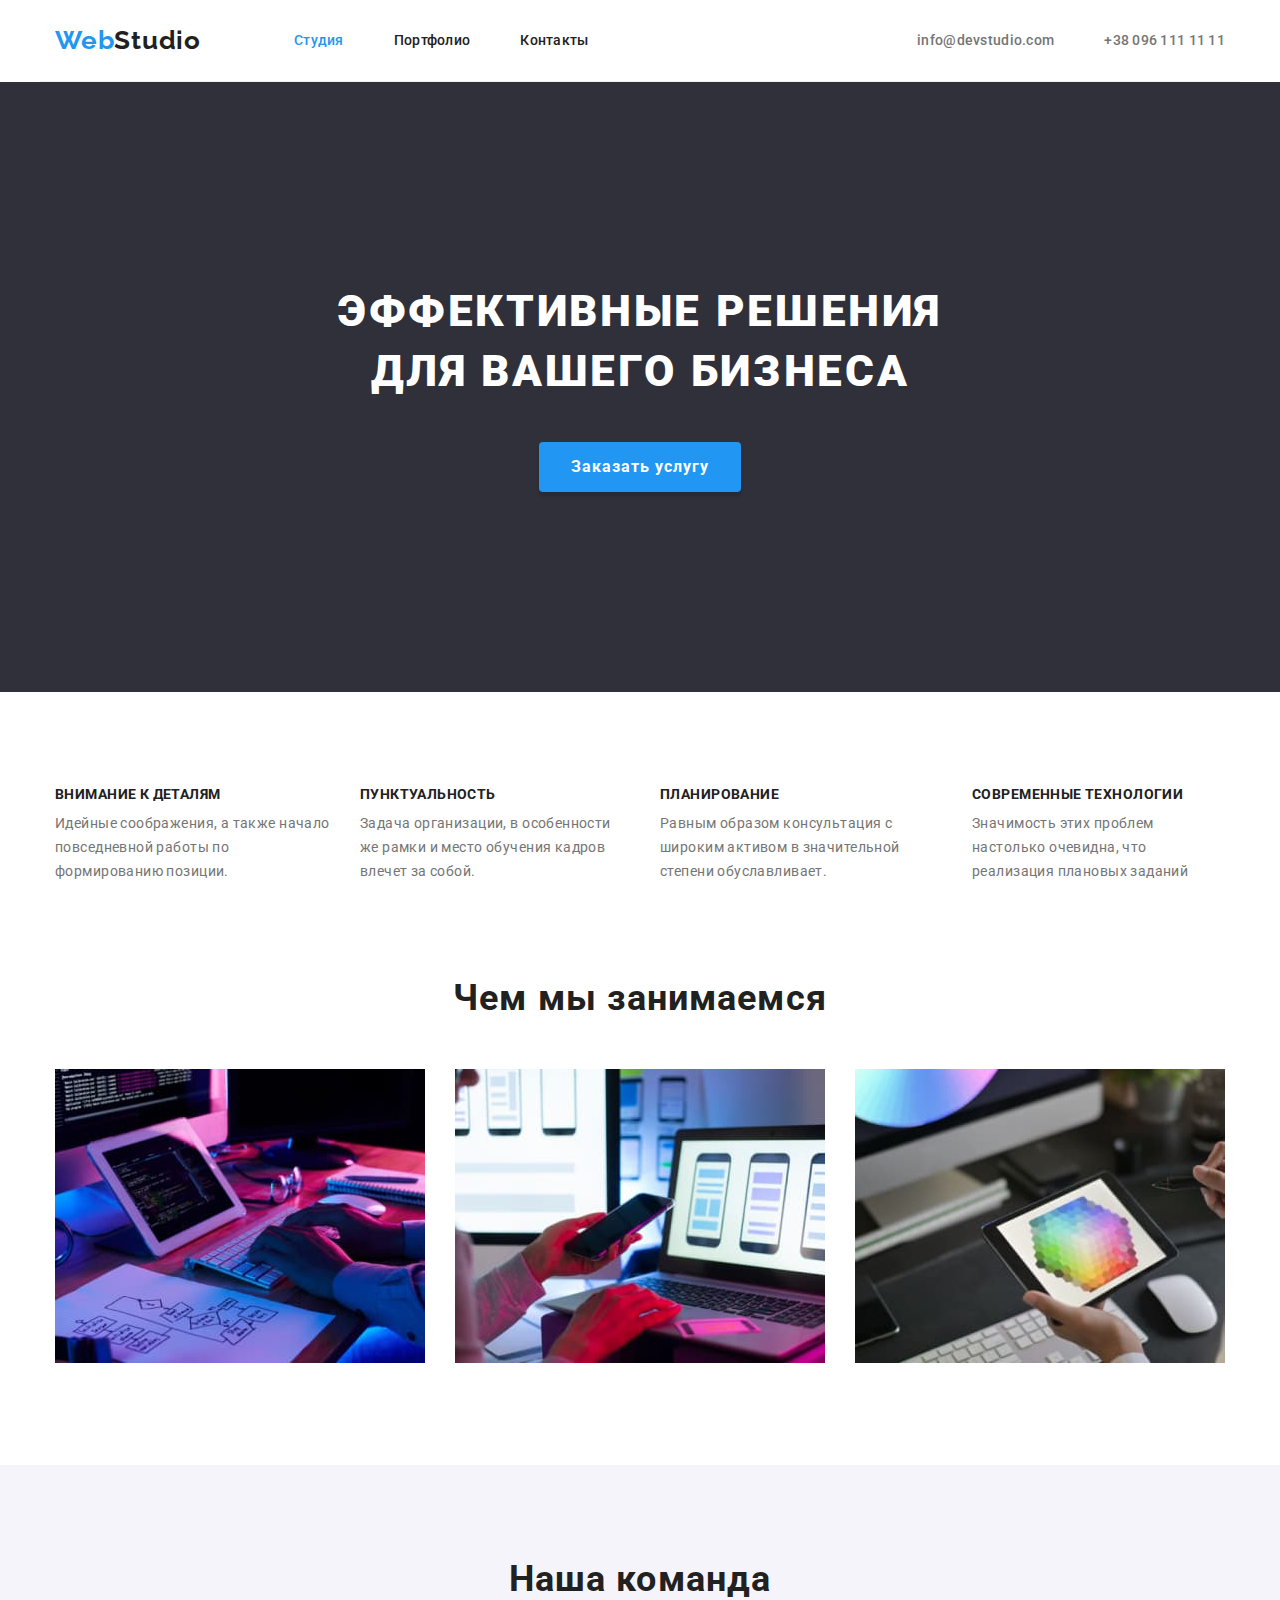
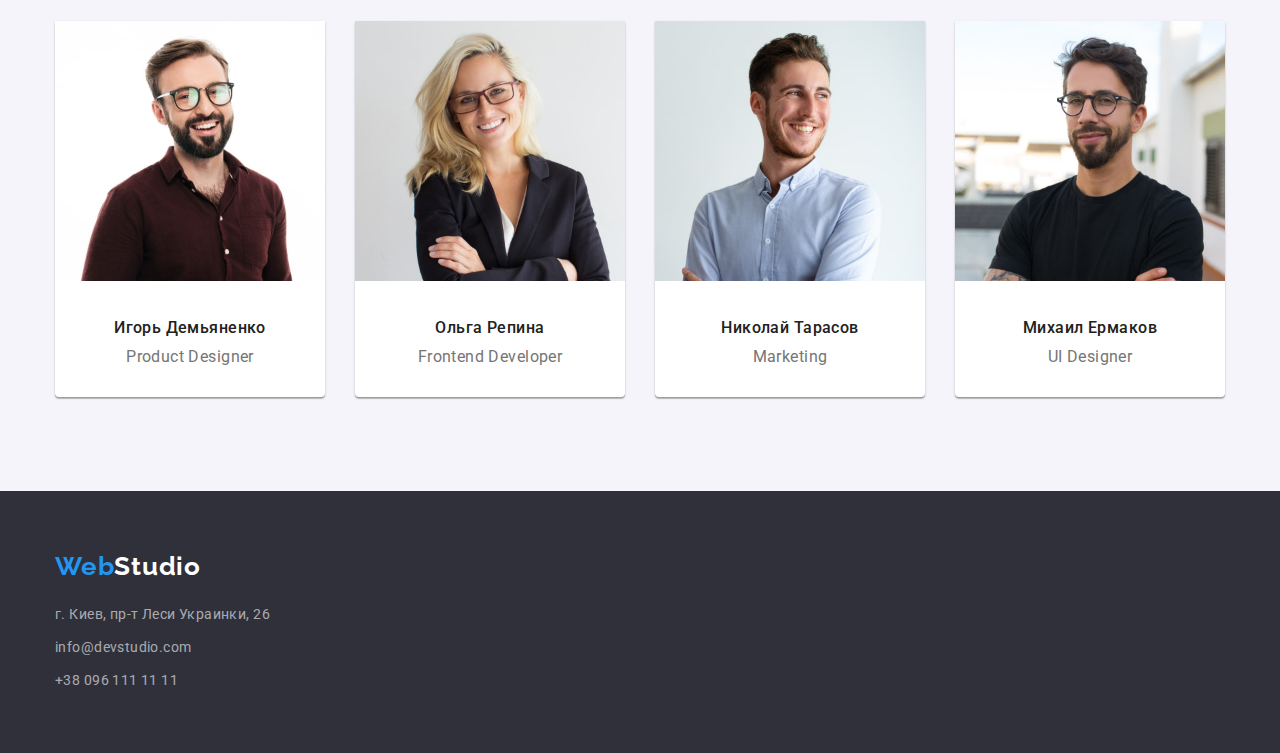
==== index.html @ baf1c43e "Initial commit" ====
<!DOCTYPE html>
<html lang="ru">
  <head>
    <meta charset="UTF-8" />
    <meta name="description" content="Разработка сайтов под ключ" />
    <title>WebStudio</title>
    <link rel="preconnect" href="https://fonts.googleapis.com" />
    <link rel="preconnect" href="https://fonts.gstatic.com" crossorigin />
    <link
      href="https://fonts.googleapis.com/css2?family=Raleway:wght@700&family=Roboto:wght@400;500;700;900&display=swap"
      rel="stylesheet"
    />
    <link rel="stylesheet" href="./css/normalaze.css" />
    <link rel="stylesheet" href="./css/styles.css" />
  </head>
  <body>
    <!-- Header section-->
    <header class="header">
      <div class="container header-container">
        <a class="logo link" href="" lang="en"
          >Web<span class="logo-accent">Studio</span></a
        >
        <nav class="header-nav">
          <ul class="list header-list">
            <li class="header-item">
              <a class="header-link link akcent-nav" href="./index.html"
                >Студия</a
              >
            </li>
            <li class="header-item">
              <a class="header-link link" href="./portfolio.html">Портфолио</a>
            </li>
            <li class="header-item">
              <a class="header-link link" href="">Контакты</a>
            </li>
          </ul>
        </nav>
        <ul class="list header-cont-list">
          <li class="header-cont-item">
            <a class="header-link-cont link" href="mailto:info@devstudio.com"
              >info@devstudio.com</a
            >
          </li>
          <li class="header-cont-item">
            <a class="header-link-cont link" href="tel:+380961111111"
              >+38 096 111 11 11</a
            >
          </li>
        </ul>
      </div>
    </header>
    <!-- Main section -->
    <main class="main">
      <!-- Hirow  section -->
      <section class="hero">
        <div class="container">
          <h1 class="hero-title">Эффективные решения для вашего бизнеса</h1>
          <div class="hero-button-div">
            <button class="hero-button" type="button">Заказать услугу</button>
          </div>
        </div>
      </section>
      <!-- Benefits section -->
      <section class="benefits">
        <div class="container">
          <ul class="benefits-list list">
            <li class="benefits-item">
              <h3 class="benefits-title">Внимание к деталям</h3>
              <p class="benefits-desc">
                Идейные соображения, а также начало повседневной работы по
                формированию позиции.
              </p>
            </li>
            <li class="benefits-item">
              <h3 class="benefits-title">Пунктуальность</h3>
              <p class="benefits-desc">
                Задача организации, в особенности же рамки и место обучения
                кадров влечет за собой.
              </p>
            </li>
            <li class="benefits-item">
              <h3 class="benefits-title">Планирование</h3>
              <p class="benefits-desc">
                Равным образом консультация с широким активом в значительной
                степени обуславливает.
              </p>
            </li>
            <li class="benefits-item">
              <h3 class="benefits-title">Современные технологии</h3>
              <p class="benefits-desc">
                Значимость этих проблем настолько очевидна, что реализация
                плановых заданий
              </p>
            </li>
          </ul>
        </div>
      </section>
      <!-- aboot section -->
      <section class="aboot">
        <div class="container">
          <h2 class="section-title">Чем мы занимаемся</h2>
          <ul class="aboot-list list">
            <li class="aboot-item">
              <img
                class="aboot-img"
                src="./imeges/img-1.jpg"
                alt="Програмист пишет код"
                width="370"
                height="294"
              />
            </li>
            <li class="aboot-item">
              <img
                class="aboot-img"
                src="./imeges/img-2.jpg"
                alt="Веб дизайнер работает"
                width="370"
                height="294"
              />
            </li>
            <li class="aboot-item">
              <img
                class="aboot-img"
                src="./imeges/img-3.jpg"
                alt="Поиск цвета на политре красок"
                width="370"
                height="294"
              />
            </li>
          </ul>
        </div>
      </section>
      <!-- team section -->
      <section class="team">
        <div class="container">
          <h2 class="section-title">Наша команда</h2>
          <ul class="team-list list">
            <li class="team-item">
              <div class="team-item-div">
                <img
                  class="team-img"
                  src="./imeges/nk/img-1.jpg"
                  alt="Игорь Демьяненко"
                  width="270"
                  height="260"
                />
                <h3 class="team-name">Игорь Демьяненко</h3>
                <p class="team-desc" lang="en">Product Designer</p>
              </div>
            </li>
            <li class="team-item">
              <img
                class="team-img"
                src="./imeges/nk/img-2.jpg"
                alt="Ольга Репина"
                width="270"
                height="260"
              />
              <h3 class="team-name">Ольга Репина</h3>
              <p class="team-desc" lang="en">Frontend Developer</p>
            </li>
            <li class="team-item">
              <img
                class="team-img"
                src="./imeges/nk/img-3.jpg"
                alt="Николай Тарасов"
                width="270"
                height="260"
              />
              <h3 class="team-name">Николай Тарасов</h3>
              <p class="team-desc" lang="en">Marketing</p>
            </li>
            <li class="team-item">
              <img
                class="team-img"
                src="./imeges/nk/img-4.jpg"
                alt="Михаил Ермаков"
                width="270"
                height="260"
              />
              <h3 class="team-name">Михаил Ермаков</h3>
              <p class="team-desc" lang="en">UI Designer</p>
            </li>
          </ul>
        </div>
      </section>
    </main>
    <!-- Footer section -->
    <footer class="footer">
      <div class="container">
        <div class="logo-footer">
          <a class="logo link" href="./index.html"
            >Web<span class="logo-accent-footer">Studio</span></a
          >
        </div>
        <address class="footer-address">
          <ul class="footer-list list">
            <li class="footer-item">
              <a
                class="footer-link link"
                href="https://goo.gl/maps/461k6AUFMQKHegbq6"
                target="_blank"
                rel="noopener noreferrer"
                >г. Киев, пр-т Леси Украинки, 26</a
              >
            </li>
            <li class="footer-item">
              <a class="footer-link link" href="mailto:info@devstudio.com"
                >info@devstudio.com</a
              >
            </li>
            <li class="footer-item">
              <a class="footer-link link" href="tel:+380961111111"
                >+38 096 111 11 11</a
              >
            </li>
          </ul>
        </address>
      </div>
    </footer>
  </body>
</html>
---- css/normalaze.css ----
/*! modern-normalize v1.1.0 | MIT License | https://github.com/sindresorhus/modern-normalize */

/*
Document
========
*/

/**
Use a better box model (opinionated).
*/

*,
::before,
::after {
	box-sizing: border-box;
}

/**
1. Correct the line height in all browsers.
2. Prevent adjustments of font size after orientation changes in iOS.
3. Use a more readable tab size (opinionated).
*/

html {
	line-height: 1.15; /* 1 */
	-webkit-text-size-adjust: 100%; /* 2 */
	-moz-tab-size: 4; /* 3 */
	tab-size: 4; /* 3 */
}

/*
Sections
========
*/

/**
1. Remove the margin in all browsers.
2. Improve consistency of default fonts in all browsers. (https://github.com/sindresorhus/modern-normalize/issues/3)
*/

body {
	margin: 0; /* 1 */
	font-family:
		system-ui,
		-apple-system, /* Firefox supports this but not yet `system-ui` */
		'Segoe UI',
		Roboto,
		Helvetica,
		Arial,
		sans-serif,
		'Apple Color Emoji',
		'Segoe UI Emoji'; /* 2 */
}

/*
Grouping content
================
*/

/**
1. Add the correct height in Firefox.
2. Correct the inheritance of border color in Firefox. (https://bugzilla.mozilla.org/show_bug.cgi?id=190655)
*/

hr {
	height: 0; /* 1 */
	color: inherit; /* 2 */
}

/*
Text-level semantics
====================
*/

/**
Add the correct text decoration in Chrome, Edge, and Safari.
*/

abbr[title] {
	text-decoration: underline dotted;
}

/**
Add the correct font weight in Edge and Safari.
*/

b,
strong {
	font-weight: bolder;
}

/**
1. Improve consistency of default fonts in all browsers. (https://github.com/sindresorhus/modern-normalize/issues/3)
2. Correct the odd 'em' font sizing in all browsers.
*/

code,
kbd,
samp,
pre {
	font-family:
		ui-monospace,
		SFMono-Regular,
		Consolas,
		'Liberation Mono',
		Menlo,
		monospace; /* 1 */
	font-size: 1em; /* 2 */
}

/**
Add the correct font size in all browsers.
*/

small {
	font-size: 80%;
}

/**
Prevent 'sub' and 'sup' elements from affecting the line height in all browsers.
*/

sub,
sup {
	font-size: 75%;
	line-height: 0;
	position: relative;
	vertical-align: baseline;
}

sub {
	bottom: -0.25em;
}

sup {
	top: -0.5em;
}

/*
Tabular data
============
*/

/**
1. Remove text indentation from table contents in Chrome and Safari. (https://bugs.chromium.org/p/chromium/issues/detail?id=999088, https://bugs.webkit.org/show_bug.cgi?id=201297)
2. Correct table border color inheritance in Chrome and Safari. (https://bugs.chromium.org/p/chromium/issues/detail?id=935729, https://bugs.webkit.org/show_bug.cgi?id=195016)
*/

table {
	text-indent: 0; /* 1 */
	border-color: inherit; /* 2 */
}

/*
Forms
=====
*/

/**
1. Change the font styles in all browsers.
2. Remove the margin in Firefox and Safari.
*/

button,
input,
optgroup,
select,
textarea {
	font-family: inherit; /* 1 */
	font-size: 100%; /* 1 */
	line-height: 1.15; /* 1 */
	margin: 0; /* 2 */
}

/**
Remove the inheritance of text transform in Edge and Firefox.
*/

button,
select {
	text-transform: none;
}

/**
Correct the inability to style clickable types in iOS and Safari.
*/

button,
[type='button'],
[type='reset'],
[type='submit'] {
	-webkit-appearance: button;
}

/**
Remove the inner border and padding in Firefox.
*/

::-moz-focus-inner {
	border-style: none;
	padding: 0;
}

/**
Restore the focus styles unset by the previous rule.
*/

:-moz-focusring {
	outline: 1px dotted ButtonText;
}

/**
Remove the additional ':invalid' styles in Firefox.
See: https://github.com/mozilla/gecko-dev/blob/2f9eacd9d3d995c937b4251a5557d95d494c9be1/layout/style/res/forms.css#L728-L737
*/

:-moz-ui-invalid {
	box-shadow: none;
}

/**
Remove the padding so developers are not caught out when they zero out 'fieldset' elements in all browsers.
*/

legend {
	padding: 0;
}

/**
Add the correct vertical alignment in Chrome and Firefox.
*/

progress {
	vertical-align: baseline;
}

/**
Correct the cursor style of increment and decrement buttons in Safari.
*/

::-webkit-inner-spin-button,
::-webkit-outer-spin-button {
	height: auto;
}

/**
1. Correct the odd appearance in Chrome and Safari.
2. Correct the outline style in Safari.
*/

[type='search'] {
	-webkit-appearance: textfield; /* 1 */
	outline-offset: -2px; /* 2 */
}

/**
Remove the inner padding in Chrome and Safari on macOS.
*/

::-webkit-search-decoration {
	-webkit-appearance: none;
}

/**
1. Correct the inability to style clickable types in iOS and Safari.
2. Change font properties to 'inherit' in Safari.
*/

::-webkit-file-upload-button {
	-webkit-appearance: button; /* 1 */
	font: inherit; /* 2 */
}

/*
Interactive
===========
*/

/*
Add the correct display in Chrome and Safari.
*/

summary {
	display: list-item;
}
---- css/styles.css ----
/* variables */
:root {
  --color-black: #212121;
  --color-grey: #757575;
  --color-white: #ffffff;
  --color-blue: #2196f3;
  --color-background-footer: #2f303a;
  --color-background-team: #f5f4fa;
}
/* global */
body {
  font-family: "Roboto", sans-serif;
  font-style: normal;
  font-size: 14px;
  line-height: 1.714;
  letter-spacing: 0.03em;
  color: var(--color-grey);
}
/* reset styles */
h1,
h2,
h3,
h4,
h5,
h6,
p {
  margin: 0;
}
.list {
  list-style: none;
  padding: 0px;
  margin: 0px;
}
.link {
  text-decoration: none;
  color: currentColor;
}
/* base styles */
.container {
  width: 1200px;
  padding-left: 15px;
  padding-right: 15px;
  margin-left: auto;
  margin-right: auto;
  /*потом удалить*/
  outline: 0px solid red;
  outline-offset: -2px;
}
/* element styles */
/* header */
.header-container {
  display: flex;
  align-content: center;
  border-bottom: 1px solid   #EEEEEE;
}
.header {
  letter-spacing: 0.02em;
  line-height: 1.142;
  font-weight: 500;
  font-style: normal;
}
.logo {
  padding-top: 25px;
  padding-bottom: 25px;
  margin-right: 93px;
  font-family: "Raleway";
  font-style: normal;
  font-weight: 700;
  font-size: 26px;
  line-height: 1.19;
  letter-spacing: 0.03em;
  color: var(--color-blue);
}
.logo-accent {
  color: var(--color-black);
}
.header-nav {
  margin-right: auto;
}
.header-list {
  display: flex;
  gap: 50px;
  color: var(--color-black);
}
.header-item {
  padding-top: 32px;
  padding-bottom: 32px;
}
.header-cont-list {
  display: flex;
  gap: 50px;
}
.header-cont-item {
  padding-top: 32px;
  padding-bottom: 32px;
}
.akcent-nav {
  color: var(--color-blue);
}
.header-link:hover,
.header-link:focus,
.header-link-cont:hover,
.header-link-cont:focus {
  color: var(--color-blue);
}

/* header end */
/*hero*/
.hero {
  background-color: var(--color-background-footer);
}
.hero-title {
  margin-inline-start: auto;
  margin-inline-end: auto;
  padding-top: 200px;
  padding-block-end: 40px;
  width: 696px;
  font-weight: 900;
  font-size: 44px;
  line-height: 1.36;
  text-align: center;
  color: var(--color-white);
  text-transform: uppercase;
  letter-spacing: 0.06em;
}
.hero-button-div {
  padding-bottom: 200px;
}
.hero-button {
  padding-left: 32px;
  padding-right: 32px;
  padding-top: 10px;
  padding-bottom: 10px;
  margin: 0 auto;
  display: block;
  font-family: "Roboto", sans-serif;
  border: none;
  background: var(--color-blue);
  box-shadow: 0px 4px 4px rgba(0, 0, 0, 0.15);
  border-radius: 4px;
  font-style: normal;
  font-weight: 700;
  font-size: 16px;
  line-height: 1.875;
  letter-spacing: 0.06em;
  color: var(--color-white);
  cursor: pointer;
}
/*hero end*/
/*benefits*/
.benefits-list {
  display: flex;
  gap: 30px;
}
.benefits-title {
  padding-block-start: 94px;
  font-weight: 700;
  font-size: 14px;
  line-height: 1.15;
  letter-spacing: 0.03em;
  text-transform: uppercase;
  color: var(--color-black);
}
.benefits-desc {
  padding-block-start: 10px;
}
/*benefits end*/
/*aboot section */
.aboot-list {
  display: flex;
  gap: 30px;
  padding-block-start: 50px;
  padding-block-end: 94px;
}
/*team*/
.section-title {
  padding-block-start: 94px;
  text-align: center;
  font-weight: 700;
  font-size: 36px;
  line-height: 1.16;
  letter-spacing: 0.03em;
  color: var(--color-black);
}

.team {
  background-color: var(--color-background-team);
}
.team-list {
  display: flex;
  gap: 30px;
  padding-block-start: 20px;
  padding-block-end: 94px;
}
.team-item {
  
  box-shadow: 0px 1px 3px rgba(0, 0, 0, 0.12), 0px 1px 1px rgba(0, 0, 0, 0.14),
    0px 2px 1px rgba(0, 0, 0, 0.2);
  border-radius: 0px 0px 4px 4px;
  background-color: var(--color-white);
}
.team-name {
  text-align: center;
  padding-block-start: 30px;
  padding-block-end: 10px;
  font-weight: 500;
  font-size: 16px;
  line-height: 1.18;
  color: var(--color-black);
}
.team-desc {
  margin-block-end: 30px;
  text-align: center;
  font-size: 16px;
  line-height: 1.18;
}
/*team ehd*/
/*footer*/
.footer {
  background-color: var(--color-background-footer);
}

.logo-accent-footer {
  color: var(--color-white);
}
.footer-link {
  text-decoration: none;
  font-style: normal;
  font-weight: 400;
  font-size: 14px;
  line-height: 1.714;
  letter-spacing: 0.03em;
  color: rgba(255, 255, 255, 0.6);
}
.logo-footer {
  padding-block-start: 60px;
  padding-block-end: 20px;
}
.footer-item {
  padding-block-start: 9px;
}
.footer-item:first-child {
  padding-block-start: 0;
}
.footer-item:last-child {
  padding-block-end: 60px;
}

.footer-link:hover,
.footer-link:focus {
  color: var(--color-white);
}
/* page portfolio */
/* filter */
.filter-button-div {
  padding-top: 94px;
  padding-bottom: 50px;
}
.filter-list {
  display: flex;
  gap: 8px;
  justify-content: center;
}
.filter-button {
  padding-block-start: 8px;
  padding-block-end: 8px;
  padding-inline-start: 22px;
  padding-inline-end: 22px;
  font-family: "Roboto", sans-serif;
  border: none;
  background: var(--color-background-team);
  border-radius: 4px;
  font-style: normal;
  font-weight: 500;
  font-size: 16px;
  line-height: 1.625;
  color: var(--color-black);
  cursor: pointer;
  letter-spacing: 0.03em;
}
.filter-button:hover,
.filter-button:focus {
  background: var(--color-blue);
  color: var(--color-white);
  box-shadow: 0px 3px 1px rgba(0, 0, 0, 0.1), 0px 1px 2px rgba(0, 0, 0, 0.08),
    0px 2px 2px rgba(0, 0, 0, 0.12);
  letter-spacing: 0.03em;
}
.portfolio-title-hidden {
  display: none;
}
.portfolio-list {
  display: flex;
  gap: 30px;
  flex-wrap: wrap;
  padding-block-end: 94px;
}
.portfolio-border {
  border-right: 1px solid #eeeeee;
  border-left: 1px solid #eeeeee;
  border-bottom: 1px solid #eeeeee;
}
.portfolio-title {
  padding-block-start: 20px;
  padding-inline-start: 24px;
  font-weight: 700;
  font-size: 18px;
  line-height: 2;
  letter-spacing: 0.06em;
  color: var(--color-black);
}
.portfolio-desc {
  padding-block-start: 4px;
  padding-block-end: 30px;
  padding-inline-start: 24px;
  font-size: 16px;
  line-height: 1.875;
}
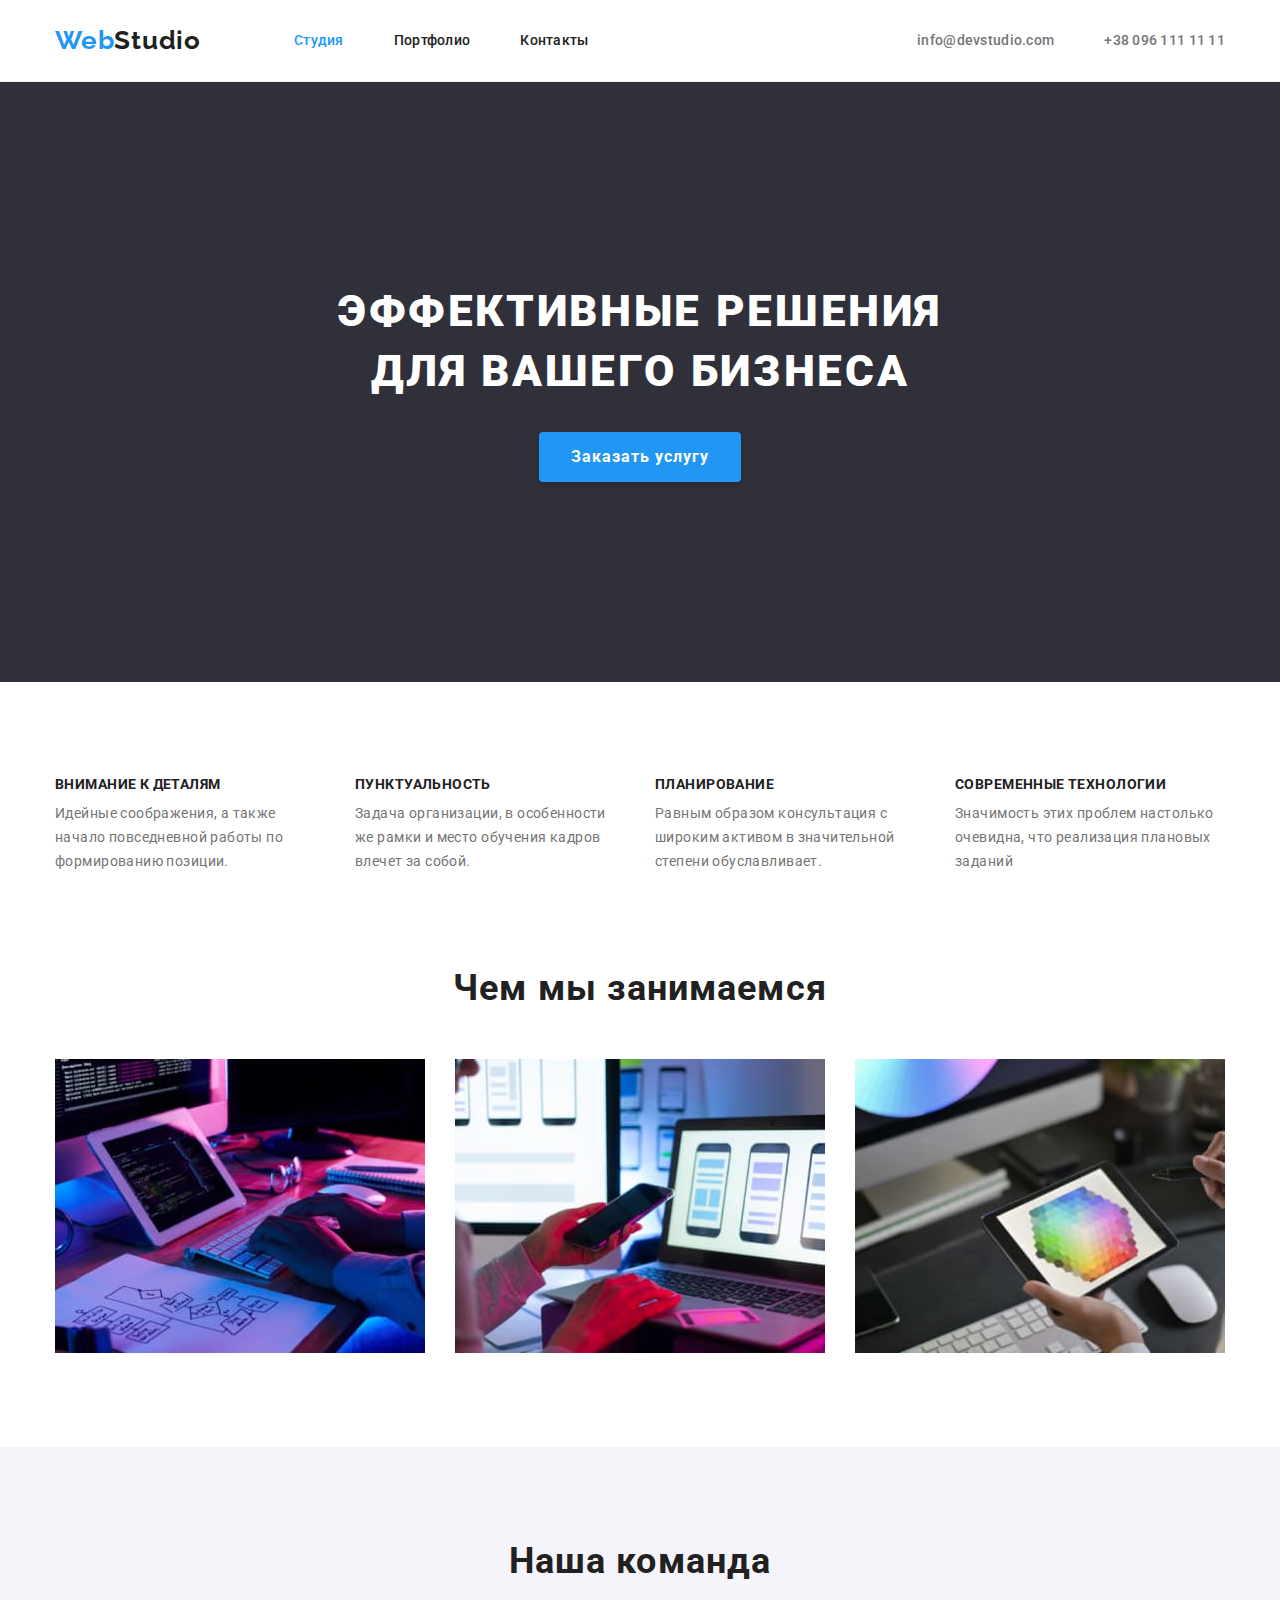
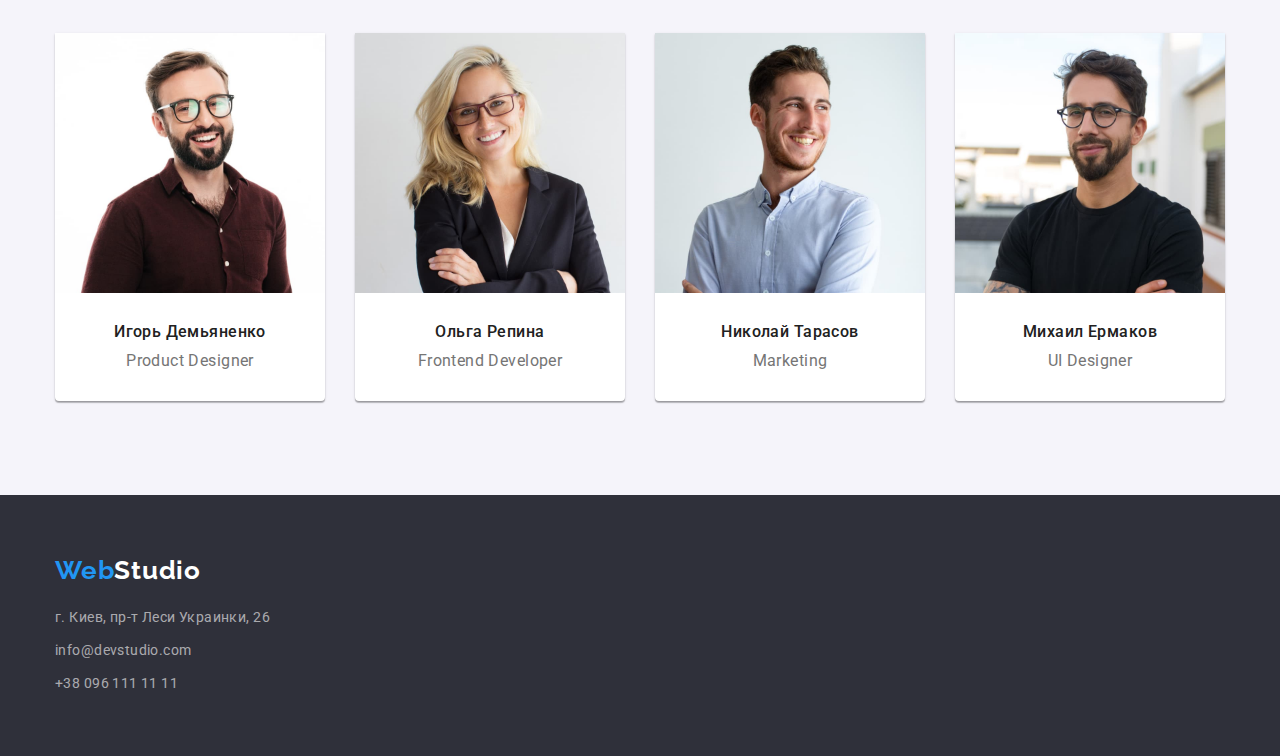
==== commit 432df9ff: "12" ====
--- a/index.html
+++ b/index.html
@@ -17,7 +17,7 @@
     <!-- Header section-->
     <header class="header">
       <div class="container header-container">
-        <a class="logo link" href="" lang="en"
+        <a class="logo header-logo link" href="" lang="en"
           >Web<span class="logo-accent">Studio</span></a
         >
         <nav class="header-nav">
@@ -52,18 +52,16 @@
     <!-- Main section -->
     <main class="main">
       <!-- Hirow  section -->
-      <section class="hero">
+      <section class="hero section">
         <div class="container">
           <h1 class="hero-title">Эффективные решения для вашего бизнеса</h1>
-          <div class="hero-button-div">
-            <button class="hero-button" type="button">Заказать услугу</button>
-          </div>
+          <button class="hero-button" type="button">Заказать услугу</button>
         </div>
       </section>
       <!-- Benefits section -->
-      <section class="benefits">
-        <div class="container">
-          <ul class="benefits-list list">
+      <section class="benefits section">
+        <div class="container">
+          <ul class="benefits-list list card-cet">
             <li class="benefits-item">
               <h3 class="benefits-title">Внимание к деталям</h3>
               <p class="benefits-desc">
@@ -96,10 +94,10 @@
         </div>
       </section>
       <!-- aboot section -->
-      <section class="aboot">
+      <section class="aboot section">
         <div class="container">
           <h2 class="section-title">Чем мы занимаемся</h2>
-          <ul class="aboot-list list">
+          <ul class="aboot-list list card-cet">
             <li class="aboot-item">
               <img
                 class="aboot-img"
@@ -131,19 +129,19 @@
         </div>
       </section>
       <!-- team section -->
-      <section class="team">
+      <section class="team section">
         <div class="container">
           <h2 class="section-title">Наша команда</h2>
-          <ul class="team-list list">
-            <li class="team-item">
-              <div class="team-item-div">
-                <img
-                  class="team-img"
-                  src="./imeges/nk/img-1.jpg"
-                  alt="Игорь Демьяненко"
-                  width="270"
-                  height="260"
-                />
+          <ul class="team-list list card-cet">
+            <li class="team-item">
+              <img
+                class="team-img"
+                src="./imeges/nk/img-1.jpg"
+                alt="Игорь Демьяненко"
+                width="270"
+                height="260"
+              />
+              <div class="team-wrapper">
                 <h3 class="team-name">Игорь Демьяненко</h3>
                 <p class="team-desc" lang="en">Product Designer</p>
               </div>
@@ -156,8 +154,10 @@
                 width="270"
                 height="260"
               />
-              <h3 class="team-name">Ольга Репина</h3>
-              <p class="team-desc" lang="en">Frontend Developer</p>
+              <div class="team-wrapper">
+                <h3 class="team-name">Ольга Репина</h3>
+                <p class="team-desc" lang="en">Frontend Developer</p>
+              </div>
             </li>
             <li class="team-item">
               <img
@@ -167,8 +167,10 @@
                 width="270"
                 height="260"
               />
-              <h3 class="team-name">Николай Тарасов</h3>
-              <p class="team-desc" lang="en">Marketing</p>
+              <div class="team-wrapper">
+                <h3 class="team-name">Николай Тарасов</h3>
+                <p class="team-desc" lang="en">Marketing</p>
+              </div>
             </li>
             <li class="team-item">
               <img
@@ -178,8 +180,10 @@
                 width="270"
                 height="260"
               />
-              <h3 class="team-name">Михаил Ермаков</h3>
-              <p class="team-desc" lang="en">UI Designer</p>
+              <div class="team-wrapper">
+                <h3 class="team-name">Михаил Ермаков</h3>
+                <p class="team-desc" lang="en">UI Designer</p>
+              </div>
             </li>
           </ul>
         </div>
@@ -188,11 +192,9 @@
     <!-- Footer section -->
     <footer class="footer">
       <div class="container">
-        <div class="logo-footer">
-          <a class="logo link" href="./index.html"
-            >Web<span class="logo-accent-footer">Studio</span></a
-          >
-        </div>
+        <a class="logo link" href="./index.html"
+          >Web<span class="logo-accent-footer">Studio</span></a
+        >
         <address class="footer-address">
           <ul class="footer-list list">
             <li class="footer-item">
@@ -219,4 +221,4 @@
       </div>
     </footer>
   </body>
-</html>
+</html>--- a/css/styles.css
+++ b/css/styles.css
@@ -7,16 +7,11 @@
   --color-background-footer: #2f303a;
   --color-background-team: #f5f4fa;
 }
-/* global */
-body {
-  font-family: "Roboto", sans-serif;
-  font-style: normal;
-  font-size: 14px;
-  line-height: 1.714;
-  letter-spacing: 0.03em;
-  color: var(--color-grey);
-}
 /* reset styles */
+img {
+  display: block;
+  max-width: 100%;
+}
 h1,
 h2,
 h3,
@@ -36,33 +31,49 @@
   color: currentColor;
 }
 /* base styles */
+.card-cet {
+  display: flex;
+  gap: 30px;
+  flex-wrap: wrap;
+}
+.section {
+  padding-top: 94px;
+  padding-bottom: 94px;
+}
+body {
+  font-family: "Roboto", sans-serif;
+  font-style: normal;
+  font-size: 14px;
+  line-height: 1.714;
+  letter-spacing: 0.03em;
+  color: var(--color-grey);
+}
 .container {
   width: 1200px;
   padding-left: 15px;
   padding-right: 15px;
   margin-left: auto;
   margin-right: auto;
-  /*потом удалить*/
-  outline: 0px solid red;
-  outline-offset: -2px;
 }
 /* element styles */
 /* header */
 .header-container {
   display: flex;
   align-content: center;
-  border-bottom: 1px solid   #EEEEEE;
 }
 .header {
   letter-spacing: 0.02em;
   line-height: 1.142;
   font-weight: 500;
   font-style: normal;
-}
-.logo {
+  border-bottom: 1px solid #eeeeee;
+}
+.header-logo {
   padding-top: 25px;
   padding-bottom: 25px;
   margin-right: 93px;
+}
+.logo {
   font-family: "Raleway";
   font-style: normal;
   font-weight: 700;
@@ -107,13 +118,14 @@
 /* header end */
 /*hero*/
 .hero {
+  padding-top: 200px;
+  padding-bottom: 200px;
   background-color: var(--color-background-footer);
 }
 .hero-title {
-  margin-inline-start: auto;
-  margin-inline-end: auto;
-  padding-top: 200px;
-  padding-block-end: 40px;
+  margin-right: auto;
+  margin-left: auto;
+  margin-bottom: 30px;
   width: 696px;
   font-weight: 900;
   font-size: 44px;
@@ -122,9 +134,6 @@
   color: var(--color-white);
   text-transform: uppercase;
   letter-spacing: 0.06em;
-}
-.hero-button-div {
-  padding-bottom: 200px;
 }
 .hero-button {
   padding-left: 32px;
@@ -148,12 +157,12 @@
 }
 /*hero end*/
 /*benefits*/
-.benefits-list {
-  display: flex;
-  gap: 30px;
-}
+.benefits-item {
+  flex-basis: calc((100% - 90px) / 4);
+}
+
 .benefits-title {
-  padding-block-start: 94px;
+  margin-bottom: 10px;
   font-weight: 700;
   font-size: 14px;
   line-height: 1.15;
@@ -161,20 +170,24 @@
   text-transform: uppercase;
   color: var(--color-black);
 }
-.benefits-desc {
-  padding-block-start: 10px;
-}
 /*benefits end*/
 /*aboot section */
-.aboot-list {
-  display: flex;
-  gap: 30px;
-  padding-block-start: 50px;
-  padding-block-end: 94px;
-}
+
+.aboot {
+  padding-top: 0;
+}
+.section-title {
+  padding-bottom: 50px;
+}
+.aboot-item {
+  flex-basis: calc((100% - 60px) / 3);
+}
+
 /*team*/
+.team {
+  background-color: var(--color-background-team);
+}
 .section-title {
-  padding-block-start: 94px;
   text-align: center;
   font-weight: 700;
   font-size: 36px;
@@ -183,33 +196,26 @@
   color: var(--color-black);
 }
 
-.team {
-  background-color: var(--color-background-team);
-}
-.team-list {
-  display: flex;
-  gap: 30px;
-  padding-block-start: 20px;
-  padding-block-end: 94px;
-}
 .team-item {
-  
+  flex-basis: calc((100% - 90px) / 4);
   box-shadow: 0px 1px 3px rgba(0, 0, 0, 0.12), 0px 1px 1px rgba(0, 0, 0, 0.14),
     0px 2px 1px rgba(0, 0, 0, 0.2);
   border-radius: 0px 0px 4px 4px;
   background-color: var(--color-white);
 }
+.team-wrapper {
+  padding-top: 30px;
+  padding-bottom: 30px;
+}
 .team-name {
+  margin-bottom: 10px;
   text-align: center;
-  padding-block-start: 30px;
-  padding-block-end: 10px;
   font-weight: 500;
   font-size: 16px;
   line-height: 1.18;
   color: var(--color-black);
 }
 .team-desc {
-  margin-block-end: 30px;
   text-align: center;
   font-size: 16px;
   line-height: 1.18;
@@ -217,11 +223,21 @@
 /*team ehd*/
 /*footer*/
 .footer {
+  padding-top: 60px;
+  padding-bottom: 60px;
   background-color: var(--color-background-footer);
 }
 
 .logo-accent-footer {
   color: var(--color-white);
+}
+
+.footer .logo {
+  display: block;
+  margin-bottom: 20px;
+}
+.footer-item {
+  margin-bottom: 9px;
 }
 .footer-link {
   text-decoration: none;
@@ -232,18 +248,8 @@
   letter-spacing: 0.03em;
   color: rgba(255, 255, 255, 0.6);
 }
-.logo-footer {
-  padding-block-start: 60px;
-  padding-block-end: 20px;
-}
-.footer-item {
-  padding-block-start: 9px;
-}
-.footer-item:first-child {
-  padding-block-start: 0;
-}
 .footer-item:last-child {
-  padding-block-end: 60px;
+ margin-bottom: 0px;
 }
 
 .footer-link:hover,
@@ -260,6 +266,7 @@
   display: flex;
   gap: 8px;
   justify-content: center;
+  margin-bottom: 50px;
 }
 .filter-button {
   padding-block-start: 8px;
@@ -287,22 +294,30 @@
   letter-spacing: 0.03em;
 }
 .portfolio-title-hidden {
-  display: none;
+  position: absolute;
+  width: 1px;
+  height: 1px;
+  margin: -1px;
+  border: 0;
+  padding: 0;
+  white-space: nowrap;
+  clip-path: inset(100%);
+  clip: rect(0 0 0 0);
+  overflow: hidden;
 }
 .portfolio-list {
   display: flex;
   gap: 30px;
   flex-wrap: wrap;
-  padding-block-end: 94px;
-}
-.portfolio-border {
+}.portfolio-item{flex-basis: calc((100% - 60px) / 3);}
+.portfolio-border { 
+  padding: 24px 20px;
   border-right: 1px solid #eeeeee;
   border-left: 1px solid #eeeeee;
   border-bottom: 1px solid #eeeeee;
 }
 .portfolio-title {
-  padding-block-start: 20px;
-  padding-inline-start: 24px;
+ margin-bottom: 4px;
   font-weight: 700;
   font-size: 18px;
   line-height: 2;
@@ -310,9 +325,6 @@
   color: var(--color-black);
 }
 .portfolio-desc {
-  padding-block-start: 4px;
-  padding-block-end: 30px;
-  padding-inline-start: 24px;
   font-size: 16px;
   line-height: 1.875;
 }
